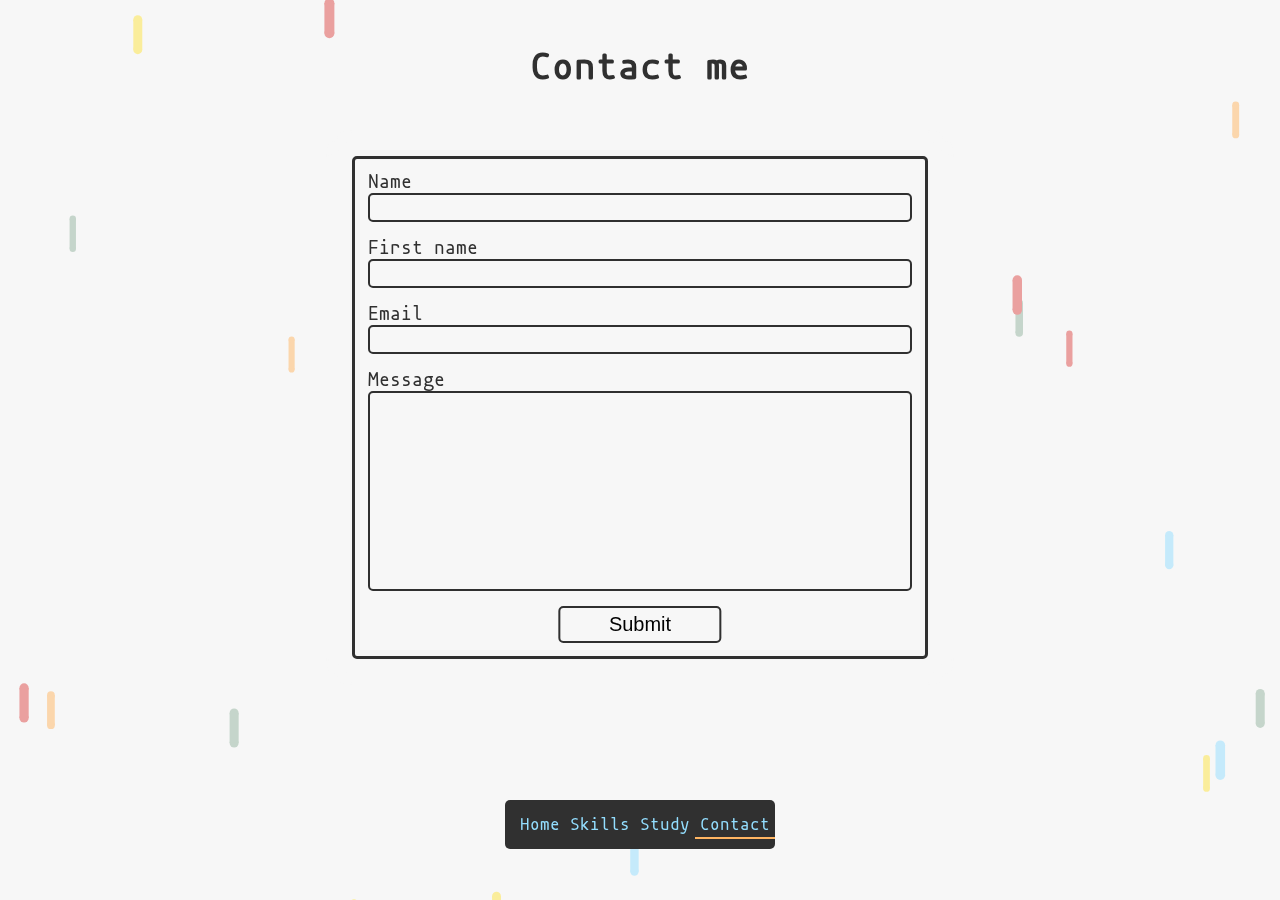
==== contact.html @ 044afd85 "first commit" ====
<!DOCTYPE html>
<html lang="en">

<head>
    <meta charset="UTF-8">
    <meta http-equiv="X-UA-Compatible" content="IE=edge">
    <meta name="viewport" content="width=device-width, initial-scale=1.0">
    <link rel="stylesheet" href="./public/css/style.css">
    <link rel="stylesheet" href="./public/css/contact.css">
    <script src="./public/js/rainParticle.js" defer></script>
    <script src="./public/js/transition.js" defer></script>
    <script src="./public/js/textArea.js" defer></script>
    <title>Hugo Wendjaneh</title>
</head>

<body>

    <div class="transitionIn"></div>
    <div class="transitionOut" id="transitionOut"></div>

    <canvas id="canvas"></canvas>

    <header>
        <h1>Contact me</h1>
    </header>

    <main>
        <form action="" method="post">
            <div>
                <label for="name">Name</label>
                <input type="text" name="name">
            </div>
            <div>
                <label for="firstName">First name</label>
                <input type="text" name="firstName">
            </div>
            <div>
                <label for="email">Email</label>
                <input type="email" name="email">
            </div>
            <div>
                <label for="message">Message</label>
                <textarea name="message" is="textarea-autogrow"></textarea>
            </div>
            <input type="submit">
        </form>
    </main>

    <footer>
        <nav>
            <a href="./index.html">Home</a>
            <a href="./skills.html">Skills</a>
            <a href="">Study</a>
            <a href="./contact.html" class="selected">Contact</a>
        </nav>
    </footer>

</body>

</html>
---- public/css/style.css ----
@font-face {
    font-family: "mononoki";
    src: url("../../font/mononoki.woff") format("woff");
}

:root {
    --black: #303030;
    --grey: #606470;
    --blue: #93DEFF;
    --white: #F7F7F7;
    --orange: #FFB562;
    --yellow: #FEE440;
    --red: #DD4A48;
    --green: #94B49F;
}

* {
    padding: 0px;
    margin: 0px;
    transition-duration: 0.3s;
}

body {
    background-color: var(--white);
    color: var(--black);
    font-size: 17px;
    font-family: mononoki;
}

a {
    color: var(--blue);
    text-decoration: none;
}

/* Footer */
footer {
    position: fixed;
    display: flex;
    flex-flow: row nowrap;
    justify-content: center;
    height: 100px;
    bottom: 0px;
    width: 100%;
}

footer nav {
    position: relative;
    display: flex;
    flex-flow: row nowrap;
    justify-content: space-between;
    padding: 10px;
    background-color: var(--black);
    height: fit-content;
    border-radius: 5px;
    width: 250px;
    align-items: stretch;
    animation-name: apear;
    animation-duration: 2s;
}

footer nav a {
    position: relative;
    display: block;
    padding: 5px;
}

footer nav a::after {
    content: "";
    background: var(--orange);
    width: 0%;
    height: 2px;
    position: absolute;
    bottom: 0px;
    left: 50%;
    transition-duration: 0.3s;
    transform: translateX(-50%);
}

footer nav a:hover::after {
    width: 100%;
}

footer nav a.selected::after {
    width: 100%;
}

/* Apear animation */
@keyframes apear {
    0% {
        transform: translateY(-100%);
        opacity: 0;
    }
    50% {
        transform: translateY(-100%);
        opacity: 0;
    }
    100% {
        transform: translateY(0%);
        opacity: 1;
    }
}

/* Transition */
div.transitionIn {
    position: fixed;
    display: block;
    bottom: 0px;
    height: 0%;
    width: 100%;
    z-index: 999;
    background-color: var(--orange);
    animation: transition 1s ease-in-out;
}

div.transitionOut {
    position: fixed;
    display: block;
    top: 0px;
    height: 0%;
    width: 100%;
    z-index: 999;
    background-color: var(--orange);
    transition-duration: 1s;
}

@keyframes transition {
    0% {
        height: 100%;
    }
    100% {
        height: 0%;
    }
}

/* rainParticle */
canvas {
    position: fixed;
    display: block;
    height: 100%;
    width: 100%;
    opacity: 0.5;
    top: 0px;
}

/* Custom scroll bar */
/* width */
::-webkit-scrollbar {
    width: 10px;
}
  
/* Track */
::-webkit-scrollbar-track {
    background: transparent;
}
  
/* Handle */
::-webkit-scrollbar-thumb {
    background: var(--orange);
    border-radius: 3px;
}
---- public/css/contact.css ----
/* Title */
header {
    position: relative;
    display: block;
    text-align: center;
    margin-top: 5vh;
}

header h1 {
    position: relative;
    display: block;
    font-size: 3vw;
    animation-name: apear;
    animation-duration: 2s;
}

/* Text */
main {
    position: relative;
    display: block;
    left: 50%;
    transform: translateX(-50%);
    margin-top: 7.5vh;
    width: 45vw;
    min-width: 250px;
    margin-bottom: 150px;
}

main form {
    position: relative;
    display: flex;
    flex-flow: column nowrap;
    gap: 15px;
    width: 100%;
    height: 100%;
    border: 3px solid var(--black);
    border-radius: 5px;
    background-color: var(--white);
    box-shadow: 0px 0px 10px 20px var(--white);
    padding: 1vw;
    box-sizing: border-box;
    animation-name: formApear;
    animation-duration: 2s;
}

main form label {
    position: relative;
    display: block;
    font-size: 1.5vw;
}

main form input {
    position: relative;
    display: block;
    width: 100%;
    padding: 5px;
    box-sizing: border-box;
    font-size: 1vw;
    outline: none;
    border-radius: 5px;
    border: 2px solid var(--black);
    background-color: var(--white);
}

main form textarea {
    position: relative;
    display: block;
    width: 100%;
    padding: 5px;
    box-sizing: border-box;
    font-size: 1vw;
    outline: none;
    border-radius: 5px;
    border: 2px solid var(--black);
    background-color: var(--white);
    resize: none;
    min-height: 200px;
    overflow: hidden;
}

main form input:focus, main form input:hover, main form textarea:focus, main form textarea:hover {
    border: 2px solid var(--orange);
}

main form input[type="submit"] {
    position: relative;
    display: block;
    width: 30%;
    left: 50%;
    transform: translateX(-50%);
    cursor: pointer;
    min-width: 100px;
    font-size: 20px;
}

main form input[type="submit"]:hover, main form input[type="submit"]:focus {
    background-color: var(--orange);
    color: var(--white);
}

@keyframes formApear {
    0% {
        transform: scale(0);
    }
    100% {
        transform: scale(1);
    }
}

/* Resize */
@media screen and (max-width: 1150px) {
    main form {
        padding: 15px;
    }
    header h1 {
        font-size: 35px;
    }
    main form label {
        font-size: 25px;
    }
    main form input, main form textarea {
        font-size: 20px;
    }
}
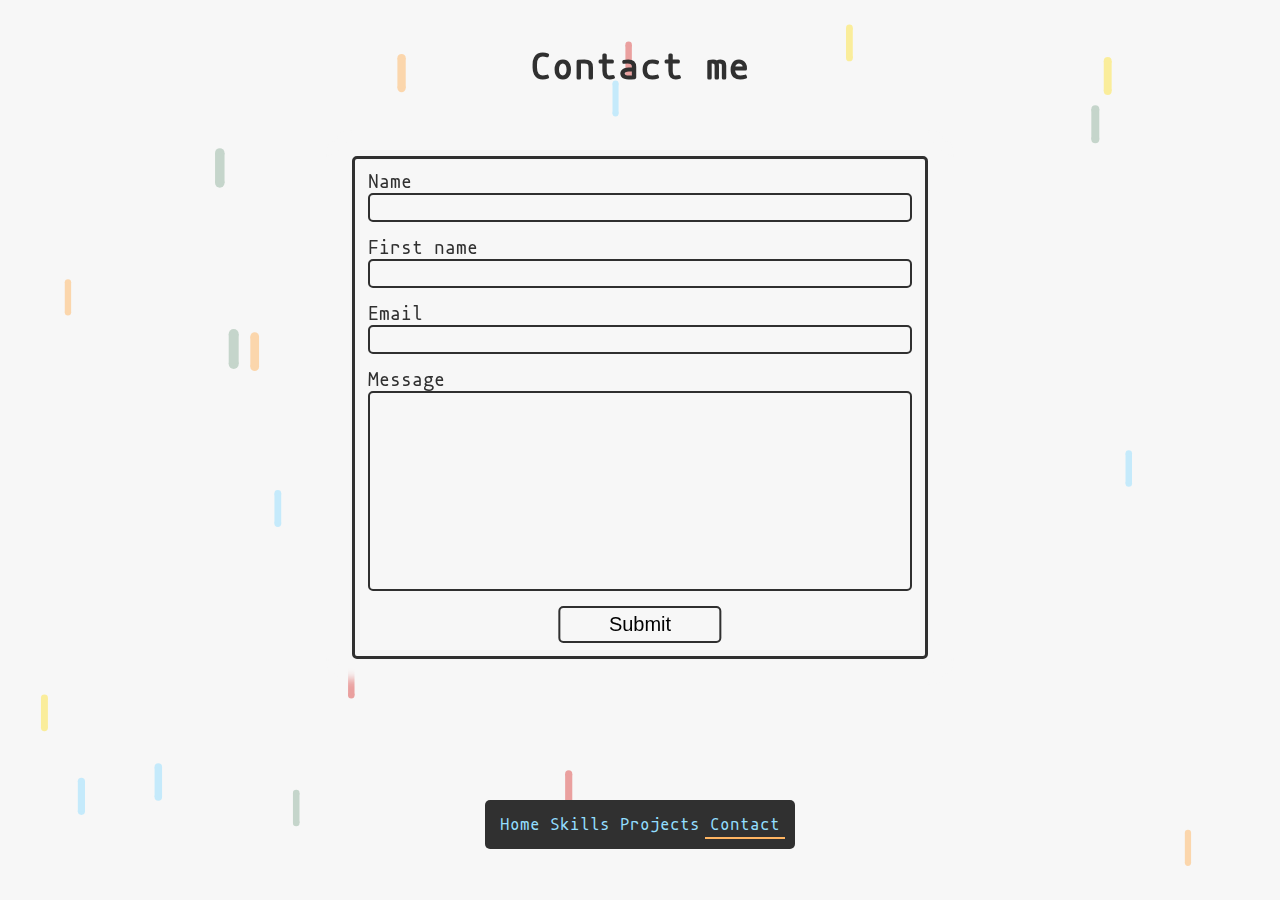
==== commit ff4b2bfa: "change navbar" ====
--- a/contact.html
+++ b/contact.html
@@ -50,7 +50,7 @@
         <nav>
             <a href="./index.html">Home</a>
             <a href="./skills.html">Skills</a>
-            <a href="">Study</a>
+            <a href="">Projects</a>
             <a href="./contact.html" class="selected">Contact</a>
         </nav>
     </footer>
--- a/public/css/style.css
+++ b/public/css/style.css
@@ -32,7 +32,9 @@
     text-decoration: none;
 }
 
+
 /* Footer */
+
 footer {
     position: fixed;
     display: flex;
@@ -52,7 +54,7 @@
     background-color: var(--black);
     height: fit-content;
     border-radius: 5px;
-    width: 250px;
+    width: fit-content;
     align-items: stretch;
     animation-name: apear;
     animation-duration: 2s;
@@ -84,7 +86,9 @@
     width: 100%;
 }
 
+
 /* Apear animation */
+
 @keyframes apear {
     0% {
         transform: translateY(-100%);
@@ -100,7 +104,9 @@
     }
 }
 
+
 /* Transition */
+
 div.transitionIn {
     position: fixed;
     display: block;
@@ -132,7 +138,9 @@
     }
 }
 
+
 /* rainParticle */
+
 canvas {
     position: fixed;
     display: block;
@@ -142,19 +150,36 @@
     top: 0px;
 }
 
+
 /* Custom scroll bar */
+
+
 /* width */
+
 ::-webkit-scrollbar {
     width: 10px;
 }
-  
+
+
 /* Track */
+
 ::-webkit-scrollbar-track {
     background: transparent;
 }
-  
+
+
 /* Handle */
+
 ::-webkit-scrollbar-thumb {
     background: var(--orange);
     border-radius: 3px;
+}
+
+
+/* Resize */
+
+@media screen and (max-width: 1150px) {
+    footer nav a {
+        font-size: 15px;
+    }
 }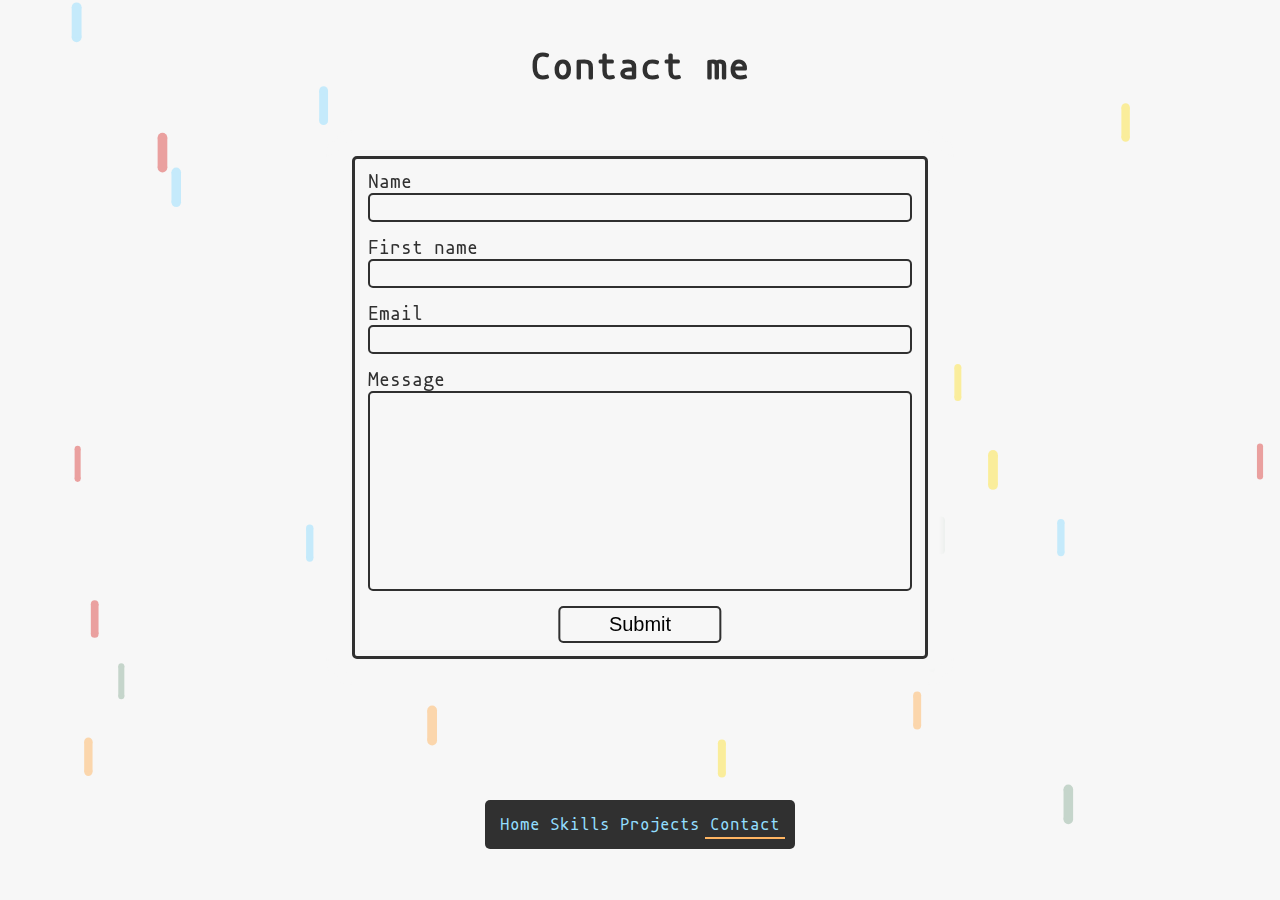
==== commit bbba74e6: "Projects page" ====
--- a/contact.html
+++ b/contact.html
@@ -50,7 +50,7 @@
         <nav>
             <a href="./index.html">Home</a>
             <a href="./skills.html">Skills</a>
-            <a href="">Projects</a>
+            <a href="./project.html">Projects</a>
             <a href="./contact.html" class="selected">Contact</a>
         </nav>
     </footer>
